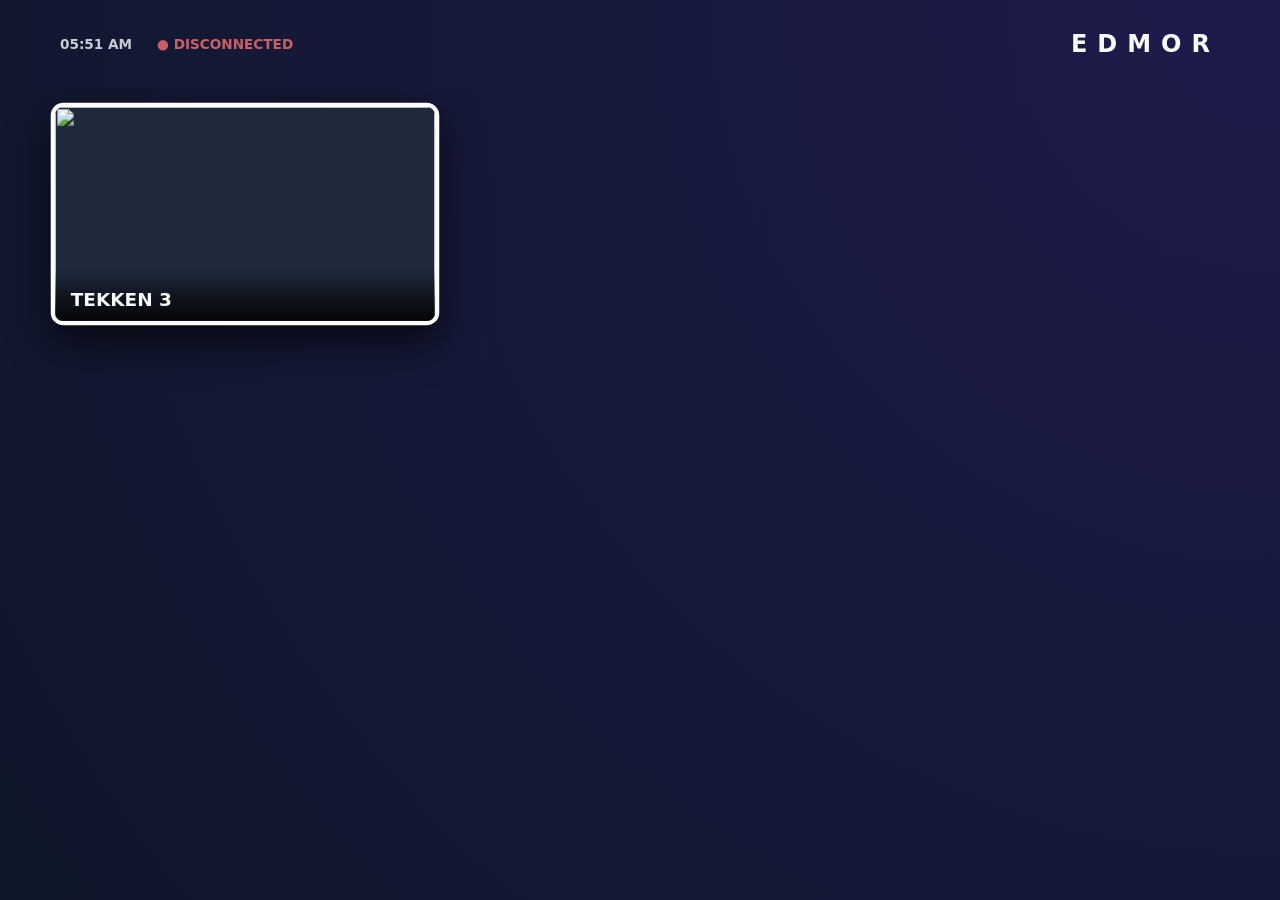
==== index.html @ 2f420275 "Add files via upload" ====
<!DOCTYPE html>
<html lang="tr">
<head>
    <meta charset="UTF-8">
    <meta name="viewport" content="width=device-width, initial-scale=1.0">
    <title>Edmor GamePass</title>
    <style>
        :root { 
            --purple: #6b46c1; 
            --dark: #0f172a; 
            --text: #f8fafc;
            --gp-gray: #1e293b;
        }
        
        body { 
            background: radial-gradient(circle at top right, #1e1b4b, #0f172a); 
            color: var(--text); 
            font-family: 'Segoe UI', system-ui, -apple-system, sans-serif; 
            margin: 0; 
            overflow: hidden; 
            height: 100vh;
        }

        header { 
            padding: 30px 60px; 
            display: flex; 
            justify-content: space-between; 
            align-items: center; 
        }

        .status-bar { display: flex; gap: 25px; font-size: 0.85rem; font-weight: 700; opacity: 0.8; }
        .connected { color: #4ade80; }
        .disconnected { color: #f87171; }
        .logo { letter-spacing: 10px; font-size: 1.5rem; font-weight: 900; }

        /* Game Pass Grid Düzeni */
        .game-grid { 
            display: grid; 
            grid-template-columns: repeat(auto-fill, minmax(320px, 1fr)); 
            gap: 25px; 
            padding: 20px 60px; 
            height: 70vh; 
            overflow-y: auto;
            scrollbar-width: none; /* Firefox */
        }
        .game-grid::-webkit-scrollbar { display: none; } /* Chrome/Edge */

        /* Yatay Kart Yapısı */
        .game-card { 
            background: var(--gp-gray); 
            border-radius: 12px; 
            transition: all 0.3s cubic-bezier(0.4, 0, 0.2, 1); 
            border: 4px solid transparent; 
            cursor: pointer;
            overflow: hidden;
            position: relative;
            aspect-ratio: 16/9;
        }

        .game-card.focused { 
            transform: scale(1.05); 
            border-color: #ffffff; /* Game Pass Beyazı */
            box-shadow: 0 15px 40px rgba(0,0,0,0.7);
        }

        .game-card img { 
            width: 100%; 
            height: 100%; 
            object-fit: cover; 
            display: block;
        }

        .game-info { 
            position: absolute;
            bottom: 0;
            left: 0;
            right: 0;
            background: linear-gradient(to top, rgba(0,0,0,0.9) 0%, transparent 100%);
            padding: 20px 15px 10px 15px;
            text-align: left;
            font-size: 1.1rem;
            font-weight: 700;
        }

        /* Emülatör Katmanı */
        #emulator-layer { 
            position: fixed; 
            top: 0; 
            left: 0; 
            width: 100%; 
            height: 100%; 
            background: #000; 
            z-index: 9999; 
            display: none; 
        }
        #canvas-wrapper { width: 100%; height: 100%; }
        .hidden { display: none !important; }
    </style>
</head>
<body>

    <header>
        <div class="status-bar">
            <span id="clock">00:00</span>
            <span id="gamepad-status" class="disconnected">● KONTROLCÜ BAĞLI DEĞİL</span>
        </div>
        <div class="logo">EDMOR</div>
    </header>

    <main id="launcher-ui">
        <div class="game-grid" id="game-grid">
            <!-- Oyunlar dinamik olarak buraya gelecek -->
        </div>
    </main>

    <div id="emulator-layer">
        <div id="canvas-wrapper"></div>
    </div>

    <script src="assets/js/main.js"></script>
</body>
</html>
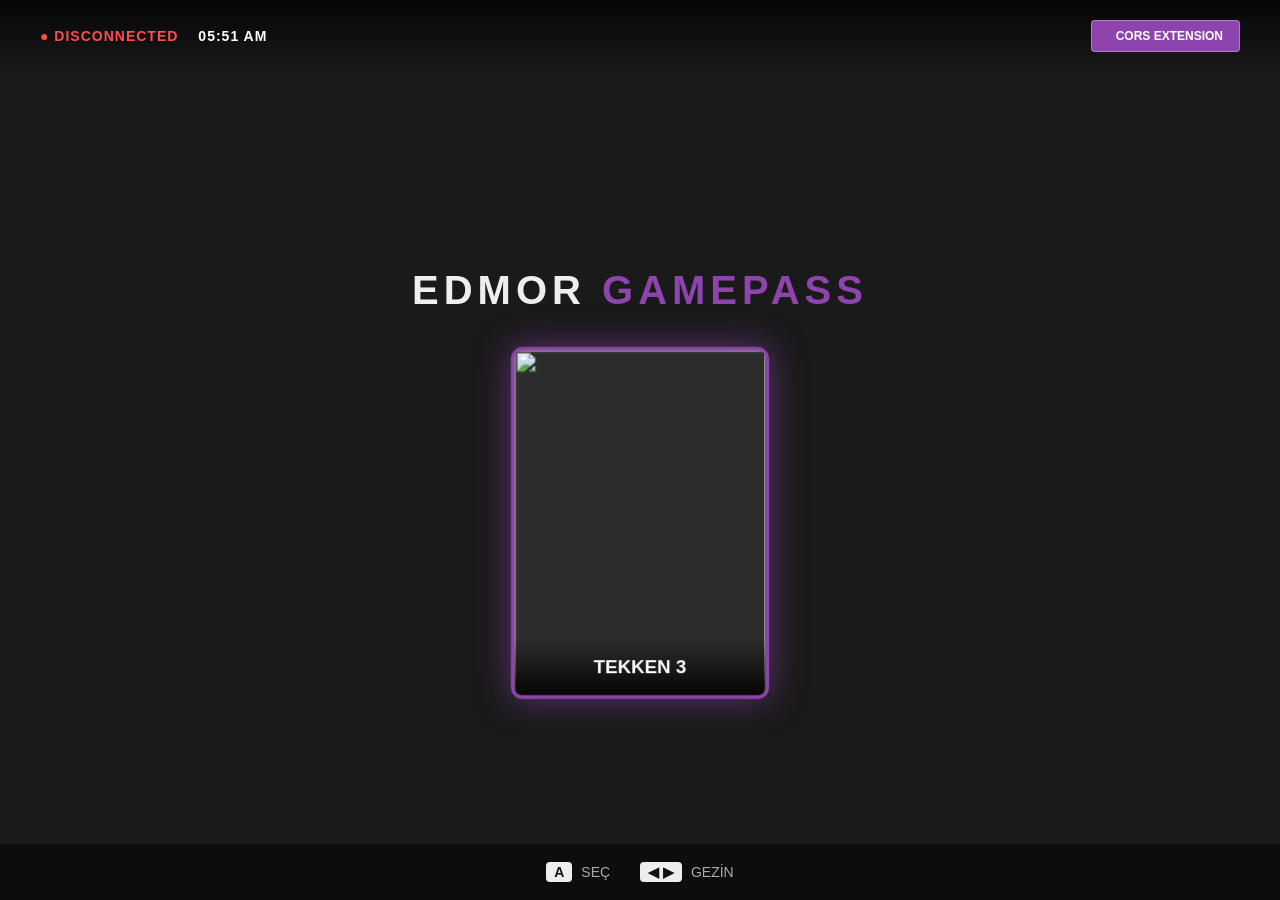
==== commit fba351d0: "Update index.html" ====
--- a/index.html
+++ b/index.html
@@ -3,117 +3,45 @@
 <head>
     <meta charset="UTF-8">
     <meta name="viewport" content="width=device-width, initial-scale=1.0">
-    <title>Edmor GamePass</title>
-    <style>
-        :root { 
-            --purple: #6b46c1; 
-            --dark: #0f172a; 
-            --text: #f8fafc;
-            --gp-gray: #1e293b;
-        }
-        
-        body { 
-            background: radial-gradient(circle at top right, #1e1b4b, #0f172a); 
-            color: var(--text); 
-            font-family: 'Segoe UI', system-ui, -apple-system, sans-serif; 
-            margin: 0; 
-            overflow: hidden; 
-            height: 100vh;
-        }
-
-        header { 
-            padding: 30px 60px; 
-            display: flex; 
-            justify-content: space-between; 
-            align-items: center; 
-        }
-
-        .status-bar { display: flex; gap: 25px; font-size: 0.85rem; font-weight: 700; opacity: 0.8; }
-        .connected { color: #4ade80; }
-        .disconnected { color: #f87171; }
-        .logo { letter-spacing: 10px; font-size: 1.5rem; font-weight: 900; }
-
-        /* Game Pass Grid Düzeni */
-        .game-grid { 
-            display: grid; 
-            grid-template-columns: repeat(auto-fill, minmax(320px, 1fr)); 
-            gap: 25px; 
-            padding: 20px 60px; 
-            height: 70vh; 
-            overflow-y: auto;
-            scrollbar-width: none; /* Firefox */
-        }
-        .game-grid::-webkit-scrollbar { display: none; } /* Chrome/Edge */
-
-        /* Yatay Kart Yapısı */
-        .game-card { 
-            background: var(--gp-gray); 
-            border-radius: 12px; 
-            transition: all 0.3s cubic-bezier(0.4, 0, 0.2, 1); 
-            border: 4px solid transparent; 
-            cursor: pointer;
-            overflow: hidden;
-            position: relative;
-            aspect-ratio: 16/9;
-        }
-
-        .game-card.focused { 
-            transform: scale(1.05); 
-            border-color: #ffffff; /* Game Pass Beyazı */
-            box-shadow: 0 15px 40px rgba(0,0,0,0.7);
-        }
-
-        .game-card img { 
-            width: 100%; 
-            height: 100%; 
-            object-fit: cover; 
-            display: block;
-        }
-
-        .game-info { 
-            position: absolute;
-            bottom: 0;
-            left: 0;
-            right: 0;
-            background: linear-gradient(to top, rgba(0,0,0,0.9) 0%, transparent 100%);
-            padding: 20px 15px 10px 15px;
-            text-align: left;
-            font-size: 1.1rem;
-            font-weight: 700;
-        }
-
-        /* Emülatör Katmanı */
-        #emulator-layer { 
-            position: fixed; 
-            top: 0; 
-            left: 0; 
-            width: 100%; 
-            height: 100%; 
-            background: #000; 
-            z-index: 9999; 
-            display: none; 
-        }
-        #canvas-wrapper { width: 100%; height: 100%; }
-        .hidden { display: none !important; }
-    </style>
+    <title>EDMOR GamePass</title>
+    <link rel="stylesheet" href="assets/css/style.css">
+    <!-- FontAwesome for icons -->
+    <link rel="stylesheet" href="https://cdnjs.cloudflare.com/ajax/libs/font-awesome/6.0.0/dist/css/all.min.css">
 </head>
 <body>
 
-    <header>
-        <div class="status-bar">
-            <span id="clock">00:00</span>
-            <span id="gamepad-status" class="disconnected">● KONTROLCÜ BAĞLI DEĞİL</span>
+    <div id="launcher-ui">
+        <div id="header">
+            <div id="status-bar">
+                <span id="gamepad-status" class="disconnected">● DISCONNECTED</span>
+                <span id="clock">00:00</span>
+            </div>
+            
+            <!-- Eklenti Butonu -->
+            <div id="extension-tool">
+                <a href="https://chromewebstore.google.com/detail/allow-cors-access-control/lhobafcepgpndahomeajglpckpkeicid" target="_blank" id="cors-btn">
+                    <i class="fas fa-plug"></i> CORS EXTENSION
+                </a>
+            </div>
         </div>
-        <div class="logo">EDMOR</div>
-    </header>
 
-    <main id="launcher-ui">
-        <div class="game-grid" id="game-grid">
-            <!-- Oyunlar dinamik olarak buraya gelecek -->
+        <div id="main-content">
+            <h1 class="title">EDMOR <span>GAMEPASS</span></h1>
+            <div id="game-grid" class="game-grid">
+                <!-- Oyunlar JS ile buraya yüklenecek -->
+            </div>
         </div>
-    </main>
 
-    <div id="emulator-layer">
+        <div id="footer">
+            <div class="controls-hint">
+                <span><b class="btn-a">A</b> SEÇ</span>
+                <span><b class="btn-dir">◀ ▶</b> GEZİN</span>
+            </div>
+        </div>
+    </div>
+
+    <!-- Emülatör Katmanı -->
+    <div id="emulator-layer" style="display: none;">
         <div id="canvas-wrapper"></div>
     </div>
 
--- a/assets/css/style.css
+++ b/assets/css/style.css
@@ -0,0 +1,181 @@
+/* EDMOR Industrial Theme - Grey, White, Purple */
+
+* {
+    margin: 0;
+    padding: 0;
+    box-sizing: border-box;
+    outline: none;
+}
+
+body {
+    background-color: #1a1a1a; /* Koyu gri endüstriyel arka plan */
+    color: #ffffff;
+    font-family: 'Segoe UI', Roboto, Helvetica, Arial, sans-serif;
+    overflow: hidden;
+    height: 100vh;
+    width: 100vw;
+}
+
+/* Header & Status Bar */
+#header {
+    display: flex;
+    justify-content: space-between;
+    align-items: center;
+    padding: 20px 40px;
+    background: linear-gradient(to bottom, rgba(0,0,0,0.8), transparent);
+    position: fixed;
+    top: 0;
+    width: 100%;
+    z-index: 10;
+}
+
+#status-bar {
+    display: flex;
+    gap: 20px;
+    font-weight: bold;
+    font-size: 14px;
+    letter-spacing: 1px;
+}
+
+.disconnected { color: #ff4d4d; }
+.connected { color: #2ecc71; }
+
+/* CORS Butonu Tasarımı */
+#cors-btn {
+    background: #8e44ad; /* Mor vurgu rengi */
+    color: white;
+    text-decoration: none;
+    padding: 8px 16px;
+    border-radius: 4px;
+    font-size: 12px;
+    font-weight: bold;
+    border: 1px solid rgba(255,255,255,0.3);
+    display: flex;
+    align-items: center;
+    gap: 8px;
+    transition: all 0.2s ease;
+}
+
+#cors-btn:hover {
+    background: #9b59b6;
+    box-shadow: 0 0 15px rgba(142, 68, 173, 0.5);
+    transform: translateY(-2px);
+}
+
+/* Main Content */
+#main-content {
+    display: flex;
+    flex-direction: column;
+    justify-content: center;
+    align-items: center;
+    height: 100vh;
+    padding-top: 60px;
+}
+
+.title {
+    font-size: 2.5rem;
+    margin-bottom: 40px;
+    letter-spacing: 5px;
+    text-transform: uppercase;
+    color: #eeeeee;
+}
+
+.title span {
+    color: #8e44ad; /* Mor vurgu */
+}
+
+/* Game Grid & Cards */
+.game-grid {
+    display: flex;
+    gap: 30px;
+    padding: 20px;
+    perspective: 1000px;
+}
+
+.game-card {
+    width: 220px;
+    height: 300px;
+    background: #2d2d2d;
+    border: 3px solid transparent;
+    border-radius: 10px;
+    overflow: hidden;
+    transition: all 0.3s cubic-bezier(0.175, 0.885, 0.32, 1.275);
+    position: relative;
+    box-shadow: 0 10px 20px rgba(0,0,0,0.5);
+}
+
+.game-card img {
+    width: 100%;
+    height: 100%;
+    object-fit: cover;
+    opacity: 0.7;
+    transition: 0.3s;
+}
+
+.game-info {
+    position: absolute;
+    bottom: 0;
+    width: 100%;
+    padding: 15px;
+    background: linear-gradient(transparent, rgba(0,0,0,0.9));
+    font-weight: bold;
+    text-align: center;
+}
+
+/* Focused State */
+.game-card.focused {
+    border-color: #8e44ad;
+    transform: scale(1.15) translateZ(20px);
+    z-index: 5;
+    box-shadow: 0 0 30px rgba(142, 68, 173, 0.6);
+}
+
+.game-card.focused img {
+    opacity: 1;
+}
+
+/* Footer */
+#footer {
+    position: fixed;
+    bottom: 0;
+    width: 100%;
+    padding: 20px;
+    background: rgba(0,0,0,0.5);
+    display: flex;
+    justify-content: center;
+}
+
+.controls-hint {
+    display: flex;
+    gap: 30px;
+    font-size: 14px;
+    color: #aaa;
+}
+
+.btn-a, .btn-dir {
+    background: #eee;
+    color: #111;
+    padding: 2px 8px;
+    border-radius: 4px;
+    margin-right: 5px;
+}
+
+/* Emulator Layer */
+#emulator-layer {
+    position: fixed;
+    top: 0;
+    left: 0;
+    width: 100vw;
+    height: 100vh;
+    background: #000;
+    z-index: 9999;
+}
+
+#canvas-wrapper {
+    width: 100%;
+    height: 100%;
+}
+
+.hidden {
+    display: none !important;
+}
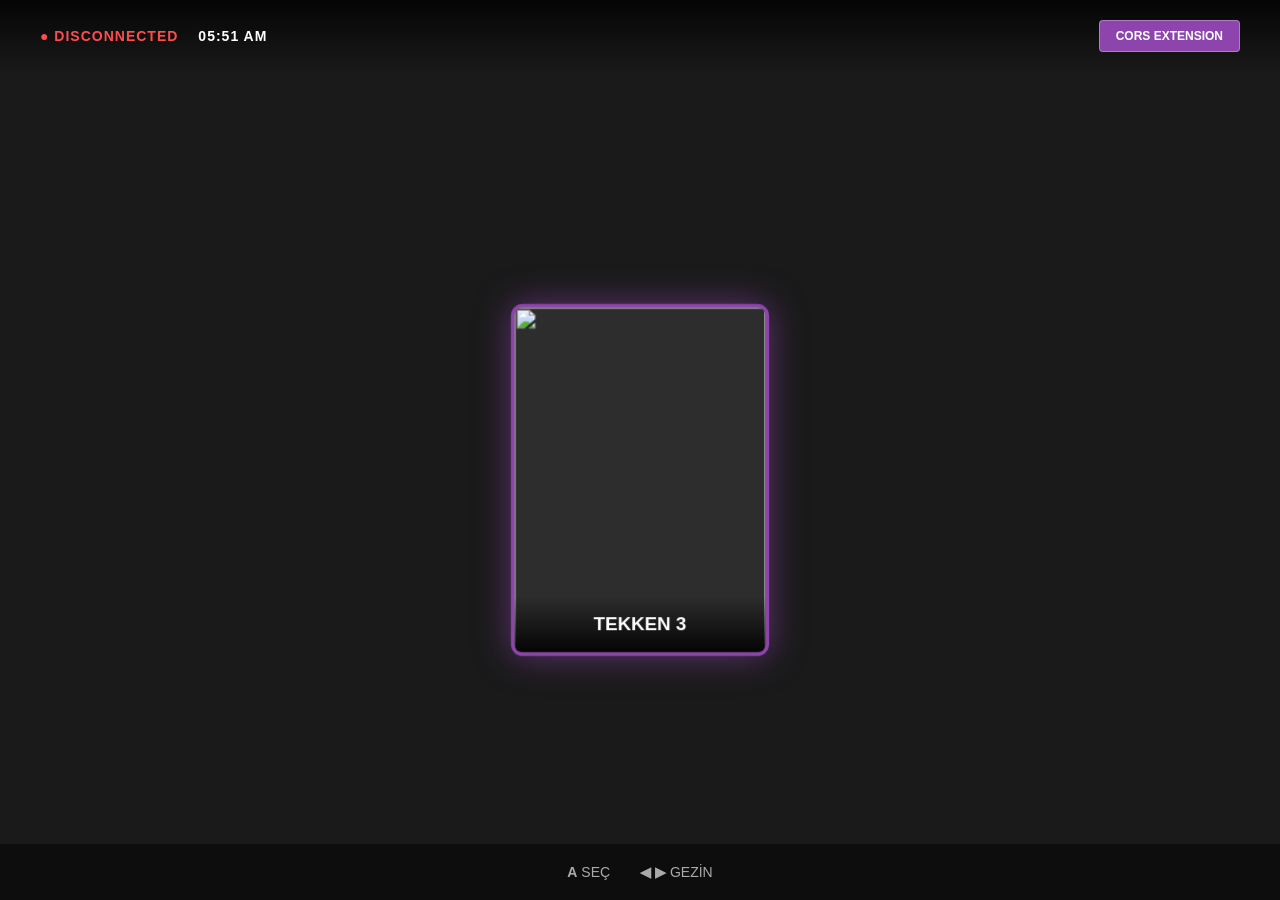
==== commit 406d9bca: "Update index.html" ====
--- a/index.html
+++ b/index.html
@@ -5,8 +5,6 @@
     <meta name="viewport" content="width=device-width, initial-scale=1.0">
     <title>EDMOR GamePass</title>
     <link rel="stylesheet" href="assets/css/style.css">
-    <!-- FontAwesome for icons -->
-    <link rel="stylesheet" href="https://cdnjs.cloudflare.com/ajax/libs/font-awesome/6.0.0/dist/css/all.min.css">
 </head>
 <body>
 
@@ -17,30 +15,28 @@
                 <span id="clock">00:00</span>
             </div>
             
-            <!-- Eklenti Butonu -->
+            <!-- Eklenti Butonu (Sadece gerekli olan kısım) -->
             <div id="extension-tool">
                 <a href="https://chromewebstore.google.com/detail/allow-cors-access-control/lhobafcepgpndahomeajglpckpkeicid" target="_blank" id="cors-btn">
-                    <i class="fas fa-plug"></i> CORS EXTENSION
+                    CORS EXTENSION
                 </a>
             </div>
         </div>
 
         <div id="main-content">
-            <h1 class="title">EDMOR <span>GAMEPASS</span></h1>
             <div id="game-grid" class="game-grid">
-                <!-- Oyunlar JS ile buraya yüklenecek -->
+                <!-- Oyunlar JS ile buraya gelecek -->
             </div>
         </div>
 
         <div id="footer">
             <div class="controls-hint">
-                <span><b class="btn-a">A</b> SEÇ</span>
-                <span><b class="btn-dir">◀ ▶</b> GEZİN</span>
+                <span><b>A</b> SEÇ</span>
+                <span><b>◀ ▶</b> GEZİN</span>
             </div>
         </div>
     </div>
 
-    <!-- Emülatör Katmanı -->
     <div id="emulator-layer" style="display: none;">
         <div id="canvas-wrapper"></div>
     </div>
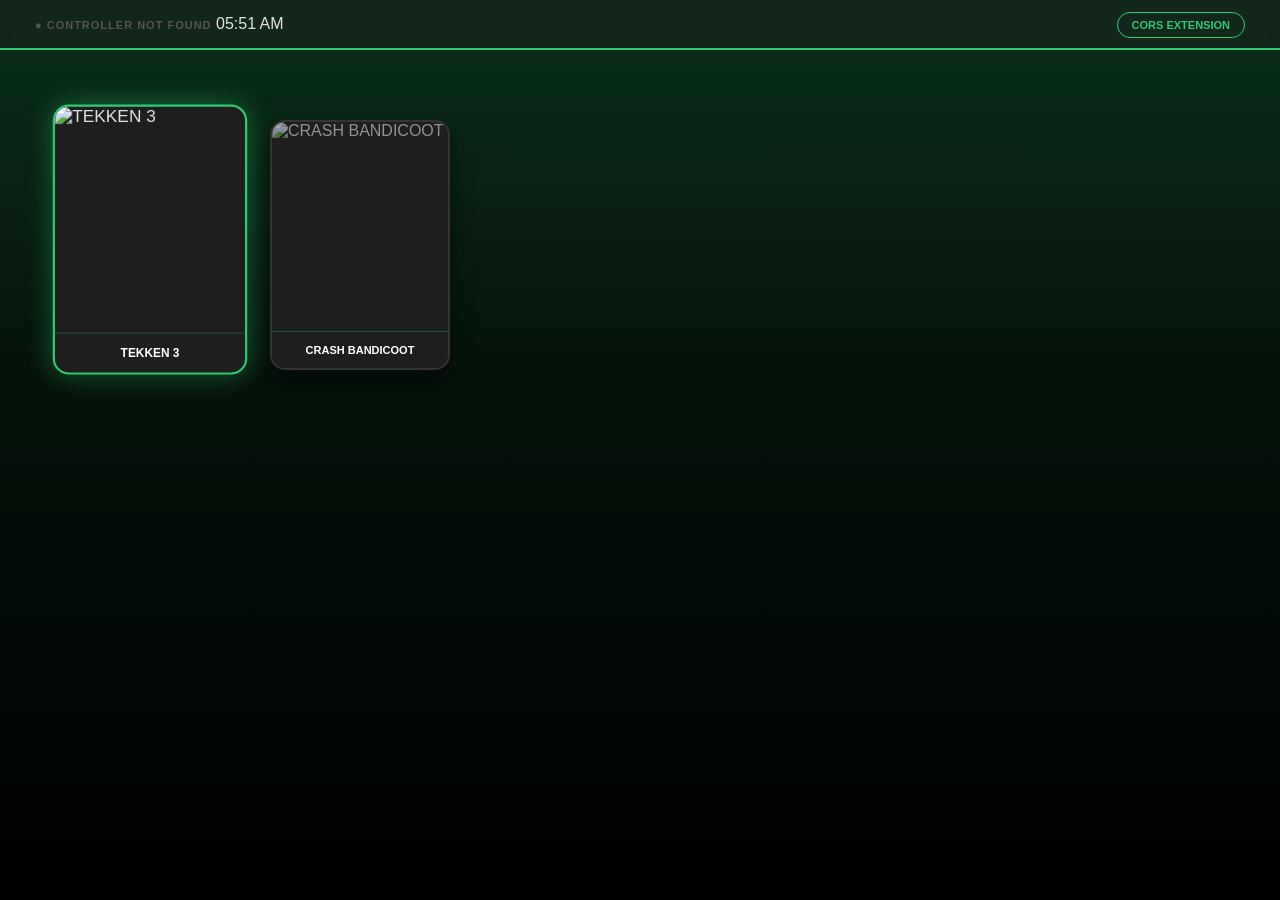
==== commit 21ac96c3: "Update index.html" ====
--- a/index.html
+++ b/index.html
@@ -15,7 +15,6 @@
                 <span id="clock">00:00</span>
             </div>
             
-            <!-- Eklenti Butonu (Sadece gerekli olan kısım) -->
             <div id="extension-tool">
                 <a href="https://chromewebstore.google.com/detail/allow-cors-access-control/lhobafcepgpndahomeajglpckpkeicid" target="_blank" id="cors-btn">
                     CORS EXTENSION
@@ -25,18 +24,12 @@
 
         <div id="main-content">
             <div id="game-grid" class="game-grid">
-                <!-- Oyunlar JS ile buraya gelecek -->
-            </div>
-        </div>
-
-        <div id="footer">
-            <div class="controls-hint">
-                <span><b>A</b> SEÇ</span>
-                <span><b>◀ ▶</b> GEZİN</span>
+                <!-- Oyunlar JS ile buraya yüklenecek -->
             </div>
         </div>
     </div>
 
+    <!-- Emülatör Katmanı -->
     <div id="emulator-layer" style="display: none;">
         <div id="canvas-wrapper"></div>
     </div>
--- a/assets/css/style.css
+++ b/assets/css/style.css
@@ -1,173 +1,137 @@
-/* EDMOR Industrial Theme - Grey, White, Purple */
-
-* {
-    margin: 0;
-    padding: 0;
-    box-sizing: border-box;
-    outline: none;
+/* ePSXe Modern Gradient Theme - Green to Black */
+* { 
+    margin: 0; 
+    padding: 0; 
+    box-sizing: border-box; 
 }
 
 body {
-    background-color: #1a1a1a; /* Koyu gri endüstriyel arka plan */
-    color: #ffffff;
-    font-family: 'Segoe UI', Roboto, Helvetica, Arial, sans-serif;
+    /* Yukarıdan yeşil ile başlayıp aşağı doğru siyaha dönen gradyan */
+    background: linear-gradient(180deg, #0a2f1a 0%, #05140b 40%, #000000 100%); 
+    color: #e0e0e0;
+    font-family: 'Segoe UI', Arial, sans-serif;
     overflow: hidden;
     height: 100vh;
-    width: 100vw;
 }
 
-/* Header & Status Bar */
 #header {
     display: flex;
     justify-content: space-between;
     align-items: center;
-    padding: 20px 40px;
-    background: linear-gradient(to bottom, rgba(0,0,0,0.8), transparent);
+    padding: 15px 35px;
+    /* Panel hafif şeffaf kalarak gradyanı arkadan hissettirir */
+    background: rgba(30, 30, 30, 0.4); 
+    border-bottom: 2px solid #2ecc71; 
     position: fixed;
-    top: 0;
-    width: 100%;
-    z-index: 10;
+    top: 0; 
+    width: 100%; 
+    z-index: 100;
+    backdrop-filter: blur(5px); /* Arka planı hafifçe flulaştırır */
 }
 
-#status-bar {
-    display: flex;
-    gap: 20px;
-    font-weight: bold;
-    font-size: 14px;
-    letter-spacing: 1px;
+#status-group { 
+    display: flex; 
+    gap: 25px; 
+    align-items: center; 
 }
 
-.disconnected { color: #ff4d4d; }
-.connected { color: #2ecc71; }
-
-/* CORS Butonu Tasarımı */
-#cors-btn {
-    background: #8e44ad; /* Mor vurgu rengi */
-    color: white;
-    text-decoration: none;
-    padding: 8px 16px;
-    border-radius: 4px;
-    font-size: 12px;
-    font-weight: bold;
-    border: 1px solid rgba(255,255,255,0.3);
-    display: flex;
-    align-items: center;
-    gap: 8px;
-    transition: all 0.2s ease;
+#gamepad-status { 
+    font-size: 11px; 
+    font-weight: 800; 
+    letter-spacing: 1px; 
 }
 
-#cors-btn:hover {
-    background: #9b59b6;
-    box-shadow: 0 0 15px rgba(142, 68, 173, 0.5);
-    transform: translateY(-2px);
+.disconnected { color: #555; }
+.connected { 
+    color: #2ecc71; 
+    text-shadow: 0 0 5px #2ecc71; 
 }
 
-/* Main Content */
+#cors-btn {
+    background: transparent;
+    color: #2ecc71;
+    text-decoration: none;
+    padding: 6px 14px;
+    border-radius: 20px; /* Oval Buton */
+    font-size: 11px;
+    font-weight: bold;
+    border: 1px solid #2ecc71;
+    transition: 0.2s;
+}
+
+#cors-btn:hover { 
+    background: #2ecc71; 
+    color: #111; 
+}
+
 #main-content {
     display: flex;
-    flex-direction: column;
-    justify-content: center;
-    align-items: center;
+    justify-content: flex-start;
+    align-items: flex-start;
     height: 100vh;
-    padding-top: 60px;
+    padding: 120px 60px; /* Üstten ve soldan boşluk */
 }
 
-.title {
-    font-size: 2.5rem;
-    margin-bottom: 40px;
-    letter-spacing: 5px;
-    text-transform: uppercase;
-    color: #eeeeee;
+.game-grid {
+    display: flex;
+    flex-wrap: wrap;
+    gap: 30px;
 }
 
-.title span {
-    color: #8e44ad; /* Mor vurgu */
-}
-
-/* Game Grid & Cards */
-.game-grid {
-    display: flex;
-    gap: 30px;
-    padding: 20px;
-    perspective: 1000px;
-}
-
+/* Oval Köşeli ePSXe Kart Tasarımı */
 .game-card {
-    width: 220px;
-    height: 300px;
-    background: #2d2d2d;
-    border: 3px solid transparent;
-    border-radius: 10px;
+    width: 180px;
+    height: 250px;
+    background: #1e1e1e;
+    border: 2px solid #333;
+    border-radius: 15px; /* Oval Köşeler */
     overflow: hidden;
-    transition: all 0.3s cubic-bezier(0.175, 0.885, 0.32, 1.275);
+    transition: all 0.2s cubic-bezier(0.4, 0, 0.2, 1);
     position: relative;
     box-shadow: 0 10px 20px rgba(0,0,0,0.5);
 }
 
-.game-card img {
-    width: 100%;
-    height: 100%;
-    object-fit: cover;
-    opacity: 0.7;
+.game-card img { 
+    width: 100%; 
+    height: 100%; 
+    object-fit: cover; 
+    opacity: 0.6;
     transition: 0.3s;
+}
+
+/* Seçili Oyun - Yeşil Parlama ve Netleşme */
+.game-card.focused {
+    border-color: #2ecc71;
+    transform: scale(1.08) translateY(-5px);
+    z-index: 10;
+    box-shadow: 0 0 25px rgba(46, 204, 113, 0.4);
+}
+
+.game-card.focused img { 
+    opacity: 1; 
 }
 
 .game-info {
     position: absolute;
     bottom: 0;
     width: 100%;
-    padding: 15px;
-    background: linear-gradient(transparent, rgba(0,0,0,0.9));
+    background: linear-gradient(transparent, rgba(30, 30, 30, 0.95));
+    padding: 12px;
+    text-align: center;
+    font-size: 11px;
     font-weight: bold;
-    text-align: center;
+    color: #fff;
+    border-top: 1px solid rgba(46, 204, 113, 0.3);
 }
 
-/* Focused State */
-.game-card.focused {
-    border-color: #8e44ad;
-    transform: scale(1.15) translateZ(20px);
-    z-index: 5;
-    box-shadow: 0 0 30px rgba(142, 68, 173, 0.6);
-}
-
-.game-card.focused img {
-    opacity: 1;
-}
-
-/* Footer */
-#footer {
-    position: fixed;
-    bottom: 0;
-    width: 100%;
-    padding: 20px;
-    background: rgba(0,0,0,0.5);
-    display: flex;
-    justify-content: center;
-}
-
-.controls-hint {
-    display: flex;
-    gap: 30px;
-    font-size: 14px;
-    color: #aaa;
-}
-
-.btn-a, .btn-dir {
-    background: #eee;
-    color: #111;
-    padding: 2px 8px;
-    border-radius: 4px;
-    margin-right: 5px;
-}
-
-/* Emulator Layer */
+/* Emülatör Katmanı */
 #emulator-layer {
     position: fixed;
-    top: 0;
-    left: 0;
-    width: 100vw;
+    top: 0; 
+    left: 0; 
+    width: 100vw; 
     height: 100vh;
-    background: #000;
+    background: #000; 
     z-index: 9999;
 }
 
@@ -176,6 +140,6 @@
     height: 100%;
 }
 
-.hidden {
-    display: none !important;
+.hidden { 
+    display: none !important; 
 }
